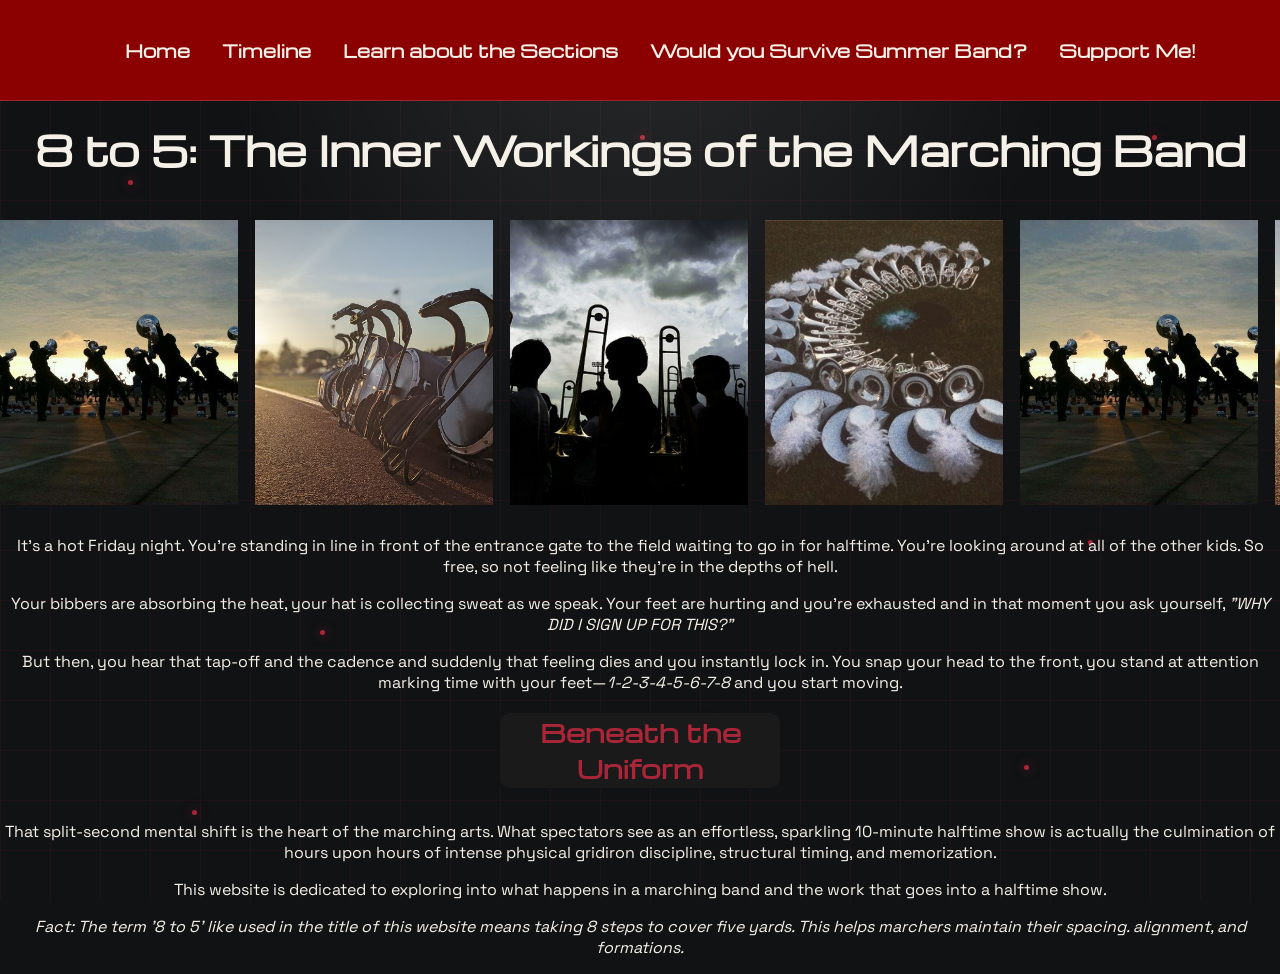
==== index.html @ e8fad1f3 "Rename homepage.html to index.html" ====
<!DOCTYPE html>
<html lang="en">
<head>
    <meta charset="UTF-8">
    <meta http-equiv="X-UA-Compatible" content="IE=edge">
    <meta name="viewport" content="width=device-width, initial-scale=1.0">
    <title>8 to 5: The Inner Workings of the Marching Band</title>
    <link rel="stylesheet" href="homepagestyle.css">
    <script src="homepage.js" defer></script>
</head>
<body>
    <div class="background">
    <div class="grid"></div>

    <div class="dots">
        <span></span>
        <span></span>
        <span></span>
        <span></span>
        <span></span>
        <span></span>
        <span></span>
        <span></span>
        <span></span>
        <span></span>
        <span></span>
        <span></span>
        <span></span>
    </div>
</div>

<!-- navigation bar -->
 <div class="navbar">
    <li><a href="homepage.html">Home</a></li>
    <li><a href="timeline.html">Timeline</a></li>
    <li><a href="sections.html">Learn about the Sections</a></li>
    <li><a href="quiz.html">Would you Survive Summer Band?</a></li>
    <li><a href="support.html">Support Me!</a></li>
  </div>
  
  <!-- main -->
   <h1>8 to 5: The Inner Workings of the Marching Band</h1>
  
   <!-- photo carousel -->
<section class="band-gallery">

    <div class="gallery-track">

        <div class="gallery-slide">
            <img src="images/field.jpg" alt="Marching band">
        </div>

        <div class="gallery-slide">
            <img src="images/tenors.jpg" alt="Marching band">
        </div>

        <div class="gallery-slide">
            <img src="images/trombones.jpg" alt="Marching band">
        </div>

        <div class="gallery-slide">
            <img src="images/hats.jpg" alt="Marching band">
        </div>


        <!-- DUPLICATE PHOTOS -->

        <div class="gallery-slide">
            <img src="images/field.jpg" alt="Players standing on one foot">
        </div>

        <div class="gallery-slide">
            <img src="images/tenors.jpg" alt="Tenor drums laying on their side with harness">
        </div>

        <div class="gallery-slide">
            <img src="images/trombones.jpg" alt="Trombone players in line">
        </div>

        <div class="gallery-slide">
            <img src="images/hats.jpg" alt="Hats">
        </div>


        <!-- DUPLICATE PHOTOS -->

        <div class="gallery-slide">
            <img src="images/field.jpg" alt="Players standing on one foot">
        </div>

        <div class="gallery-slide">
            <img src="images/tenors.jpg" alt="Tenor drums laying on their side with harness">
        </div>

        <div class="gallery-slide">
            <img src="images/trombones.jpg" alt="Trombone players in line">
        </div>

        <div class="gallery-slide">
            <img src="images/hats.jpg" alt="Hats"->
        </div>

    </div>

</section>

<!-- story -->
<div class="story">
        <p style =" margin: auto;" >
            It's a hot Friday night. You're standing in line in front of the entrance gate to the field waiting to go in for halftime. You're looking around at all of the other kids. So free, so  not feeling like they're in the depths of hell. 
        </p>
        <p>
            Your bibbers are absorbing the heat, your hat is collecting sweat as we speak. Your feet are hurting and you're exhausted and in that moment you ask yourself, <em>"WHY DID I SIGN UP FOR THIS?"</em>
        </p>
        <p style="margin-bottom: 0;">
            But then, you hear that tap-off and the cadence and suddenly that feeling dies and you instantly lock in. You snap your head to the front, you stand at attention marking time with your feet—<span class="pulse-count"><em>1-2-3-4-5-6-7-8</em> and you start moving.</span>
        </p>
    </div>
    <h4>Beneath the Uniform </h4>
    <div class="story">
    <p>
        That split-second mental shift is the heart of the marching arts. What spectators see as an effortless, sparkling 10-minute halftime show is actually the culmination of hours upon hours of intense physical gridiron discipline, structural timing, and memorization.
    </p>
    <p>
        This website is dedicated to exploring into what happens in a marching band and the work that goes into a halftime show.
    </p>
    </div>
<p id="fact">
    <em>Fact: The term '8 to 5' like used in the title of this website means taking 8 steps to cover five yards. This helps marchers maintain their spacing. alignment, and formations.</em>
    </p>

</body>
</html>
---- homepagestyle.css ----
@import url('https://fonts.googleapis.com/css2?family=Michroma&family=Space+Grotesk:wght@300..700&display=swap');


body {
    background-color: #1a1a1a;
    color:#d6d2ca;
    margin: 0;
    padding: 0;
    font-family: 'Space Grotesk', sans-serif;
    text-align: center;
}

body {
    background: #101214;
    color: #F5F1E8;
    overflow-x: hidden;
}

/* Background container */
.background {
    position: fixed;
    inset: 0;
    z-index: -1;
    overflow: hidden;
}

/* Moving grid */
.grid {
    position: absolute;
    inset: -50px;

    background-image:
        linear-gradient(rgba(139, 30, 45, 0.12) 1px, transparent 1px),
        linear-gradient(90deg, rgba(139, 30, 45, 0.12) 1px, transparent 1px);

    background-size: 50px 50px;

    animation: moveGrid 15s linear infinite;
}

@keyframes moveGrid {
    from {
        transform: translate(0, 0);
    }

    to {
        transform: translate(50px, 50px);
    }
}

.dots {
    position: absolute;
    inset: 0;
}

.dots span {
    position: absolute;

    width: 5px;
    height: 5px;

    background: #a92538;
    border-radius: 50%;

    box-shadow: 0 0 12px rgba(169, 37, 56, 0.8);

    animation: float 8s ease-in-out infinite;
}

.dots span:nth-child(1) {
    left: 10%;
    top: 20%;
}

.dots span:nth-child(2) {
    left: 25%;
    top: 70%;
}

.dots span:nth-child(3) {
    left: 40%;
    top: 35%;
}

.dots span:nth-child(4) {
    left: 55%;
    top: 80%;
}

.dots span:nth-child(5) {
    left: 70%;
    top: 25%;
}

.dots span:nth-child(6) {
    left: 85%;
    top: 60%;
}

.dots span:nth-child(7) {
    left: 15%;
    top: 90%;
}

.dots span:nth-child(8) {
    left: 35%;
    top: 10%;
}

.dots span:nth-child(9) {
    left: 65%;
    top: 50%;
}

.dots span:nth-child(10) {
    left: 90%;
    top: 15%;
}

.dots span:nth-child(11) {
    left: 50%;
    top: 15%;
}

.dots span:nth-child(12) {
    left: 80%;
    top: 85%;
}


@keyframes float {
    0%, 50% {
        transform: translate(0, 0);
        opacity: 0.3;
    }

    50% {
        transform: translate(20px, -30px);
        opacity: 1;
    }
}

.background::after {
    content: "";
    position: absolute;
    inset: 0;

    background:
        radial-gradient(
            circle at 50% 0%,
            rgba(255, 255, 255, 0.10),
            transparent 40%
        );

    pointer-events: none;
}
h1{
    text-align: center;
    color: #f5f1e8;
    font-size: 40px;
    margin-top: 20px;
    font-family:'Michroma', sans-serif;
}
h4{
    color: #a92538;
    font-size: 25px;
    margin-top: 20px;
    text-align: center;
    font-family:'Michroma', sans-serif;
    background-color: #1a1a1a;
    margin-left: 500px;
    margin-right: 500px;
    border-radius: 10px;
    padding: 1.5px;
}

story { 
    text-align: center;
    color: #d6d2ca;
    font-size: 20px;
    margin-top: 20px;
    font-family:'Space Grotesk', sans-serif;
}

/* * navbar */
.navbar {
    position: relative;

    width: 100%;

    min-height: 70px;

    display: flex;

    align-items: center;

    justify-content: center;

    gap: 32px;

    padding: 15px 20px;

    background: darkred;

    border-bottom: 1px solid rgba(255,255,255,0.15);

    z-index: 10;

    font-family:'Michroma', sans-serif;
}


.navbar li {
    list-style: none;
}


.navbar a {
    position: relative;

    color: #F5F1E8;

    text-decoration: none;

    font-size: 17px;

    font-weight: 600;

    transition: 0.3s ease;
}


.navbar a::after {
    content: "";

    position: absolute;

    left: 0;

    bottom: -6px;

    width: 0;

    height: 2px;

    background: white;

    transition: width 0.3s ease;
}


.navbar a:hover {
    color: white;

    text-shadow:
        0 0 12px rgba(255,255,255,0.5);
}


.navbar a:hover::after {
    width: 100%;
}


/* photo carousel */
.band-gallery {
    width: 100%;
    overflow: hidden;
    position: relative;
    padding: 15px 0;
}

.gallery-track {
    display: flex;
    align-items: center;
    gap: 5px;
    width: max-content;
    animation: scrollGallery 30s linear infinite;
}

.gallery-slide {
    width: 250px;
    height: 300px;

    flex-shrink: 0;
    overflow: hidden;
}

.gallery-slide img {
    width: 95%;
    height: 95%;
    object-fit: cover;
    display: block;
}


@keyframes scrollGallery {

    from {
        transform: translateX(0);
    }

    to {
        transform: translateX(calc(-50% - 9px));
    }

}
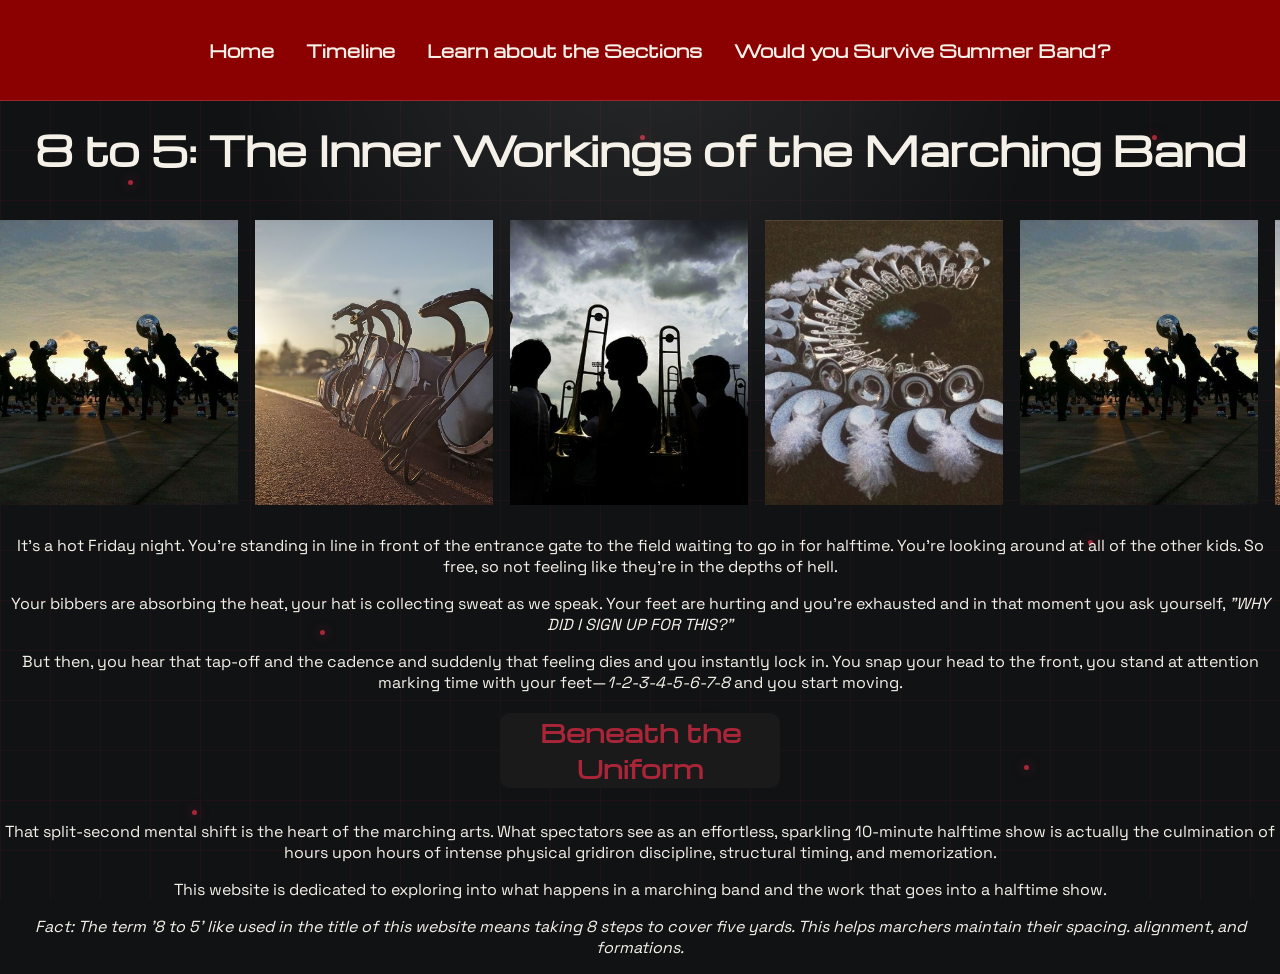
==== commit 9ed57aef: "deleted support me page and css" ====
--- a/index.html
+++ b/index.html
@@ -35,7 +35,6 @@
     <li><a href="timeline.html">Timeline</a></li>
     <li><a href="sections.html">Learn about the Sections</a></li>
     <li><a href="quiz.html">Would you Survive Summer Band?</a></li>
-    <li><a href="support.html">Support Me!</a></li>
   </div>
   
   <!-- main -->
